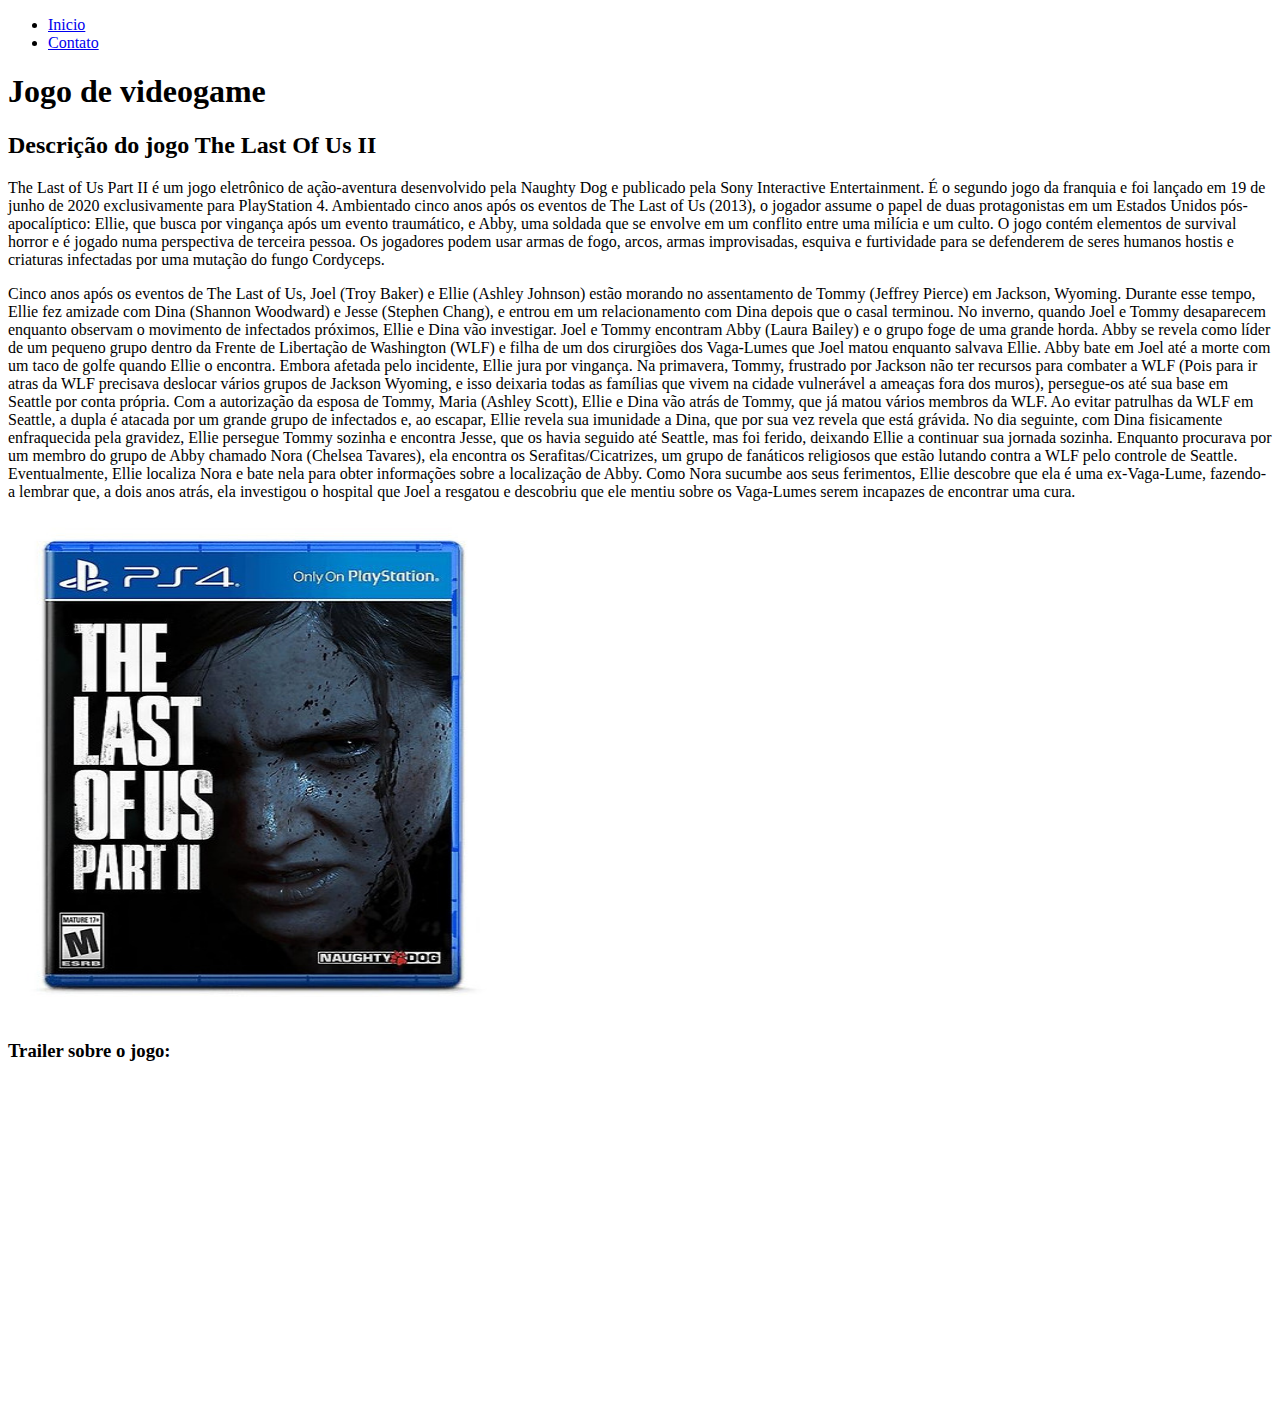
==== index.html @ b9169027 "Subindo as primeiras atividades no front com a generation" ====
<!DOCTYPE html>
<html lang="pt-br">
<head>
    <meta charset="UTF-8">
    <meta http-equiv="X-UA-Compatible" content="IE=edge">
    <meta name="viewport" content="width=device-width, initial-scale=1.0">
    <title>Jogos</title>
</head>
<body>
    <ul>
        <li>
            <a href="index.html"> Inicio </a>
        </li>
        <li>
            <a href="contato.html"> Contato </a>
        </li>
    </ul>



    <h1>Jogo de videogame</h1>

    <h2>Descrição do jogo The Last Of Us II</h2>
    <p>
      The Last of Us Part II é um jogo eletrônico de ação-aventura desenvolvido pela Naughty Dog e publicado pela Sony Interactive Entertainment.
      É o segundo jogo da franquia e foi lançado em 19 de junho de 2020 exclusivamente para PlayStation 4. Ambientado cinco anos após os eventos de The Last of Us (2013), o jogador assume o papel de duas protagonistas em um Estados Unidos pós-apocalíptico: Ellie, que busca por vingança após um evento traumático, e Abby, uma soldada que se envolve em um conflito entre uma milícia e um culto. O jogo contém elementos de survival horror e é jogado numa perspectiva de terceira pessoa. 
      Os jogadores podem usar armas de fogo, arcos, armas improvisadas, esquiva e furtividade para se defenderem de seres humanos hostis e criaturas infectadas por uma mutação do fungo Cordyceps.
        
     </p>    
     <p></p>
      Cinco anos após os eventos de The Last of Us, Joel (Troy Baker) e Ellie (Ashley Johnson) estão morando no assentamento de Tommy (Jeffrey Pierce) em Jackson, Wyoming. Durante esse tempo, Ellie fez amizade com Dina (Shannon Woodward) e Jesse (Stephen Chang), e entrou em um relacionamento com Dina depois que o casal terminou. No inverno, quando Joel e Tommy desaparecem enquanto observam o movimento de infectados próximos, Ellie e Dina vão investigar. Joel e Tommy encontram Abby (Laura Bailey) e o grupo foge de uma grande horda. Abby se revela como líder de um pequeno grupo dentro da Frente de Libertação de Washington (WLF) e filha de um dos cirurgiões dos Vaga-Lumes que Joel matou enquanto salvava Ellie. Abby bate em Joel até a morte com um taco de golfe quando Ellie o encontra. Embora afetada pelo incidente, Ellie jura por vingança.

      Na primavera, Tommy, frustrado por Jackson não ter recursos para combater a WLF (Pois para ir atras da WLF precisava deslocar vários grupos de Jackson Wyoming, e isso deixaria todas as famílias que vivem na cidade vulnerável a ameaças fora dos muros), persegue-os até sua base em Seattle por conta própria. Com a autorização da esposa de Tommy, Maria (Ashley Scott), Ellie e Dina vão atrás de Tommy, que já matou vários membros da WLF. Ao evitar patrulhas da WLF em Seattle, a dupla é atacada por um grande grupo de infectados e, ao escapar, Ellie revela sua imunidade a Dina, que por sua vez revela que está grávida. No dia seguinte, com Dina fisicamente enfraquecida pela gravidez, Ellie persegue Tommy sozinha e encontra Jesse, que os havia seguido até Seattle, mas foi ferido, deixando Ellie a continuar sua jornada sozinha. Enquanto procurava por um membro do grupo de Abby chamado Nora (Chelsea Tavares), ela encontra os Serafitas/Cicatrizes, um grupo de fanáticos religiosos que estão lutando contra a WLF pelo controle de Seattle. Eventualmente, Ellie localiza Nora e bate nela para obter informações sobre a localização de Abby. Como Nora sucumbe aos seus ferimentos, Ellie descobre que ela é uma ex-Vaga-Lume, fazendo-a lembrar que, a dois anos atrás, ela investigou o hospital que Joel a resgatou e descobriu que ele mentiu sobre os Vaga-Lumes serem incapazes de encontrar uma cura.
    </p>

    <img src="assets/img/foto tlou2.jpg" alt="Foto do jogo The Last Of Us II" width="500" height="500">

    <h3>Trailer sobre o jogo:</h3>

    <iframe width="560"
     height="315"
     src="https://www.youtube.com/embed/0Igtxe_kVJE"
     title="YouTube video player" 
     frameborder="0"
     allow="accelerometer; autoplay; clipboard-write; encrypted-media; gyroscope; picture-in-picture" 
     allowfullscreen></iframe>




</body>
</html>
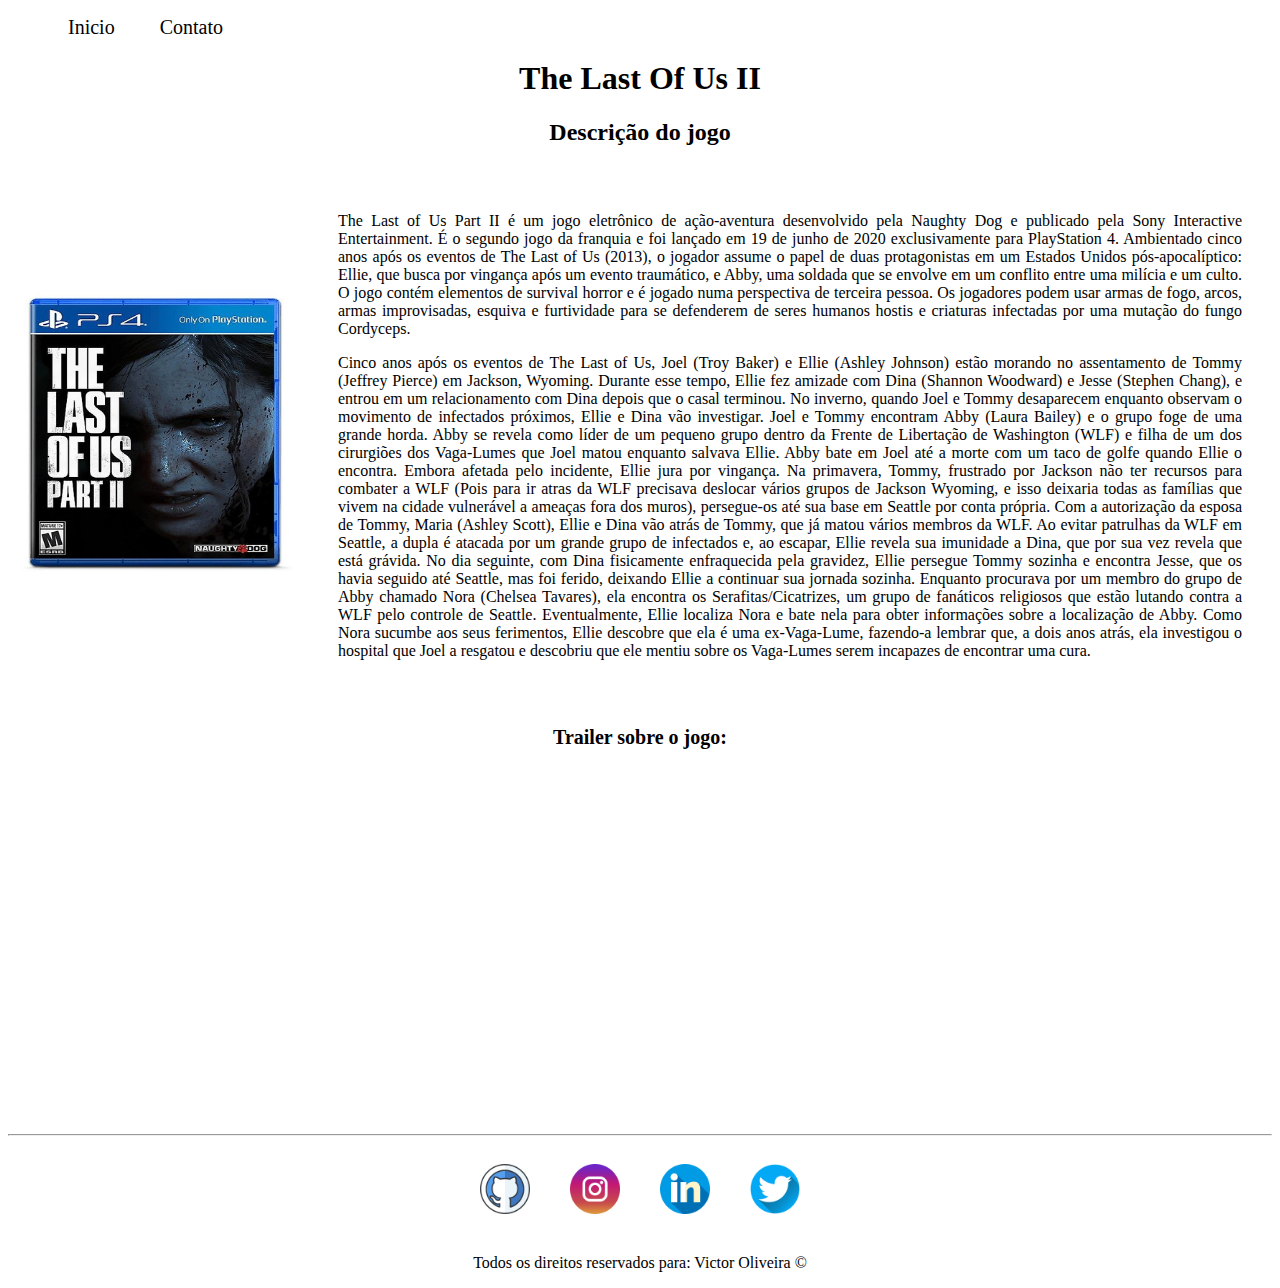
==== commit 18bbb51a: "Estilização do site utilizando CSS puro" ====
--- a/index.html
+++ b/index.html
@@ -1,52 +1,119 @@
-<!DOCTYPE html>
-<html lang="pt-br">
-<head>
-    <meta charset="UTF-8">
-    <meta http-equiv="X-UA-Compatible" content="IE=edge">
-    <meta name="viewport" content="width=device-width, initial-scale=1.0">
-    <title>Jogos</title>
-</head>
-<body>
-    <ul>
-        <li>
-            <a href="index.html"> Inicio </a>
-        </li>
-        <li>
-            <a href="contato.html"> Contato </a>
-        </li>
-    </ul>
-
-
-
-    <h1>Jogo de videogame</h1>
-
-    <h2>Descrição do jogo The Last Of Us II</h2>
-    <p>
-      The Last of Us Part II é um jogo eletrônico de ação-aventura desenvolvido pela Naughty Dog e publicado pela Sony Interactive Entertainment.
-      É o segundo jogo da franquia e foi lançado em 19 de junho de 2020 exclusivamente para PlayStation 4. Ambientado cinco anos após os eventos de The Last of Us (2013), o jogador assume o papel de duas protagonistas em um Estados Unidos pós-apocalíptico: Ellie, que busca por vingança após um evento traumático, e Abby, uma soldada que se envolve em um conflito entre uma milícia e um culto. O jogo contém elementos de survival horror e é jogado numa perspectiva de terceira pessoa. 
-      Os jogadores podem usar armas de fogo, arcos, armas improvisadas, esquiva e furtividade para se defenderem de seres humanos hostis e criaturas infectadas por uma mutação do fungo Cordyceps.
-        
-     </p>    
-     <p></p>
-      Cinco anos após os eventos de The Last of Us, Joel (Troy Baker) e Ellie (Ashley Johnson) estão morando no assentamento de Tommy (Jeffrey Pierce) em Jackson, Wyoming. Durante esse tempo, Ellie fez amizade com Dina (Shannon Woodward) e Jesse (Stephen Chang), e entrou em um relacionamento com Dina depois que o casal terminou. No inverno, quando Joel e Tommy desaparecem enquanto observam o movimento de infectados próximos, Ellie e Dina vão investigar. Joel e Tommy encontram Abby (Laura Bailey) e o grupo foge de uma grande horda. Abby se revela como líder de um pequeno grupo dentro da Frente de Libertação de Washington (WLF) e filha de um dos cirurgiões dos Vaga-Lumes que Joel matou enquanto salvava Ellie. Abby bate em Joel até a morte com um taco de golfe quando Ellie o encontra. Embora afetada pelo incidente, Ellie jura por vingança.
-
-      Na primavera, Tommy, frustrado por Jackson não ter recursos para combater a WLF (Pois para ir atras da WLF precisava deslocar vários grupos de Jackson Wyoming, e isso deixaria todas as famílias que vivem na cidade vulnerável a ameaças fora dos muros), persegue-os até sua base em Seattle por conta própria. Com a autorização da esposa de Tommy, Maria (Ashley Scott), Ellie e Dina vão atrás de Tommy, que já matou vários membros da WLF. Ao evitar patrulhas da WLF em Seattle, a dupla é atacada por um grande grupo de infectados e, ao escapar, Ellie revela sua imunidade a Dina, que por sua vez revela que está grávida. No dia seguinte, com Dina fisicamente enfraquecida pela gravidez, Ellie persegue Tommy sozinha e encontra Jesse, que os havia seguido até Seattle, mas foi ferido, deixando Ellie a continuar sua jornada sozinha. Enquanto procurava por um membro do grupo de Abby chamado Nora (Chelsea Tavares), ela encontra os Serafitas/Cicatrizes, um grupo de fanáticos religiosos que estão lutando contra a WLF pelo controle de Seattle. Eventualmente, Ellie localiza Nora e bate nela para obter informações sobre a localização de Abby. Como Nora sucumbe aos seus ferimentos, Ellie descobre que ela é uma ex-Vaga-Lume, fazendo-a lembrar que, a dois anos atrás, ela investigou o hospital que Joel a resgatou e descobriu que ele mentiu sobre os Vaga-Lumes serem incapazes de encontrar uma cura.
-    </p>
-
-    <img src="assets/img/foto tlou2.jpg" alt="Foto do jogo The Last Of Us II" width="500" height="500">
-
-    <h3>Trailer sobre o jogo:</h3>
-
-    <iframe width="560"
-     height="315"
-     src="https://www.youtube.com/embed/0Igtxe_kVJE"
-     title="YouTube video player" 
-     frameborder="0"
-     allow="accelerometer; autoplay; clipboard-write; encrypted-media; gyroscope; picture-in-picture" 
-     allowfullscreen></iframe>
-
-
-
-
-</body>
+<!DOCTYPE html>
+<html lang="pt-br">
+
+<head>
+    <meta charset="UTF-8">
+    <meta http-equiv="X-UA-Compatible" content="IE=edge">
+    <meta name="viewport" content="width=device-width, initial-scale=1.0">
+    <title>Jogos</title>
+
+    <link rel="stylesheet" href="assets/css/estilo.css">
+
+</head>
+
+<body>
+    
+    <ul id="menu">
+        <li>
+            <a href="index.html"> Inicio </a>
+        </li>
+        <li>
+            <a href="contato.html"> Contato </a>
+        </li>
+    </ul>
+
+    <h1 class="center">The Last Of Us II</h1>
+
+    <h2 class="center">Descrição do jogo</h2>
+
+
+    <div class="container">
+        
+    <div>
+          <img class="br-50" src="assets/img/foto tlou2.jpg" alt="Foto do jogo The Last Of Us II" width="300" height="300">
+    </div>
+        <div class="p30">
+            <p class="justify">
+                The Last of Us Part II é um jogo eletrônico de ação-aventura desenvolvido pela Naughty Dog e publicado pela Sony
+                Interactive Entertainment.
+                É o segundo jogo da franquia e foi lançado em 19 de junho de 2020 exclusivamente para PlayStation 4. Ambientado
+                cinco anos após os eventos de The Last of Us (2013), o jogador assume o papel de duas protagonistas em um
+                Estados Unidos pós-apocalíptico: Ellie, que busca por vingança após um evento traumático, e Abby, uma soldada
+                que se envolve em um conflito entre uma milícia e um culto. O jogo contém elementos de survival horror e é
+                jogado numa perspectiva de terceira pessoa.
+                Os jogadores podem usar armas de fogo, arcos, armas improvisadas, esquiva e furtividade para se defenderem de
+                seres humanos hostis e criaturas infectadas por uma mutação do fungo Cordyceps.
+        
+            </p>
+            <p class="justify">
+               Cinco anos após os eventos de The Last of Us, Joel (Troy Baker) e Ellie (Ashley Johnson) estão morando no
+               assentamento de Tommy (Jeffrey Pierce) em Jackson, Wyoming. Durante esse tempo, Ellie fez amizade com Dina (Shannon
+               Woodward) e Jesse (Stephen Chang), e entrou em um relacionamento com Dina depois que o casal terminou. No inverno,
+               quando Joel e Tommy desaparecem enquanto observam o movimento de infectados próximos, Ellie e Dina vão investigar.
+               Joel e Tommy encontram Abby (Laura Bailey) e o grupo foge de uma grande horda. Abby se revela como líder de um
+               pequeno grupo dentro da Frente de Libertação de Washington (WLF) e filha de um dos cirurgiões dos Vaga-Lumes que
+               Joel matou enquanto salvava Ellie. Abby bate em Joel até a morte com um taco de golfe quando Ellie o encontra.
+               Embora afetada pelo incidente, Ellie jura por vingança.
+        
+               Na primavera, Tommy, frustrado por Jackson não ter recursos para combater a WLF (Pois para ir atras da WLF precisava
+               deslocar vários grupos de Jackson Wyoming, e isso deixaria todas as famílias que vivem na cidade vulnerável a
+               ameaças fora dos muros), persegue-os até sua base em Seattle por conta própria. Com a autorização da esposa de
+               Tommy, Maria (Ashley Scott), Ellie e Dina vão atrás de Tommy, que já matou vários membros da WLF. Ao evitar
+               patrulhas da WLF em Seattle, a dupla é atacada por um grande grupo de infectados e, ao escapar, Ellie revela sua
+               imunidade a Dina, que por sua vez revela que está grávida. No dia seguinte, com Dina fisicamente enfraquecida pela
+               gravidez, Ellie persegue Tommy sozinha e encontra Jesse, que os havia seguido até Seattle, mas foi ferido, deixando
+               Ellie a continuar sua jornada sozinha. Enquanto procurava por um membro do grupo de Abby chamado Nora (Chelsea
+               Tavares), ela encontra os Serafitas/Cicatrizes, um grupo de fanáticos religiosos que estão lutando contra a WLF pelo
+               controle de Seattle. Eventualmente, Ellie localiza Nora e bate nela para obter informações sobre a localização de
+               Abby. Como Nora sucumbe aos seus ferimentos, Ellie descobre que ela é uma ex-Vaga-Lume, fazendo-a lembrar que, a
+               dois anos atrás, ela investigou o hospital que Joel a resgatou e descobriu que ele mentiu sobre os Vaga-Lumes serem
+               incapazes de encontrar uma cura.
+
+        </div>
+
+       
+    
+    
+    </div>
+
+    <h3 class="center1">Trailer sobre o jogo:</h3>
+
+ <div class="container mb-50">
+    <iframe
+    width="560" 
+    height="315" 
+    src="https://www.youtube.com/embed/0Igtxe_kVJE" 
+    title="YouTube video player"
+    frameborder="0" 
+    allow="accelerometer; autoplay; clipboard-write; encrypted-media; gyroscope; picture-in-picture"
+    allowfullscreen>
+    </iframe>
+</div>
+
+<hr>
+<footer>
+
+    <div class="container">
+    <a href="https://github.com/vxtxbryan" target="_blank">
+        <img class="tm-social" src="assets/img/github.png" alt="Logo do GitHub">
+    </a>
+    <a href="https://instagram.com/vxtxbryan_?igshid=YmMyMTA2M2Y=" target="_blank">
+        <img class="tm-social" src="assets/img/instagram.png" alt="Logo do Instagram">
+    </a>
+    <a href="https://www.linkedin.com/in/victor-oliveira-275836231/" target="_blank">
+        <img class="tm-social" src="assets/img/linkedin.png" alt="Logo do Linkedin">
+    </a>
+    <a href="https://twitter.com/vxtxbryan_" target="_blank">
+        <img class="tm-social" src="assets/img/twitter.png" alt="Logo do Twitter">
+    </a>
+    </div>
+
+    <p class="center">
+        Todos os direitos reservados para: Victor Oliveira &copy
+    </p>
+</footer>
+
+
+</body>
+
 </html>--- a/assets/css/estilo.css
+++ b/assets/css/estilo.css
@@ -0,0 +1,59 @@
+/*Estilo da página index.html*/
+.center{
+    text-align: center;
+    
+}
+
+
+.center1{
+    text-align: center;
+    font-size: 20px;
+    
+}
+
+.justify{
+    text-align: justify;
+}
+
+.container{
+    display: flex;
+    flex-flow: row;
+    justify-content: center;
+    align-items: center;
+}
+
+#menu li {
+    display: inline;
+    padding: 20px;
+    font-size: 20px;
+    
+}
+
+#menu li a{
+    text-decoration: none;
+    color: black;
+}
+
+#menu li a:hover{
+    color: rgb(243, 175, 5);
+}
+
+.p30{
+    padding: 30px;
+}
+
+.tm-social{
+    width: 50px;
+    height: 50px;
+    padding: 20px;
+}
+
+.mb-50{
+    margin-bottom: 50px;
+}
+
+/*Estilo da página contato.html*/
+
+.ml-50{
+    margin-left: 50px;
+}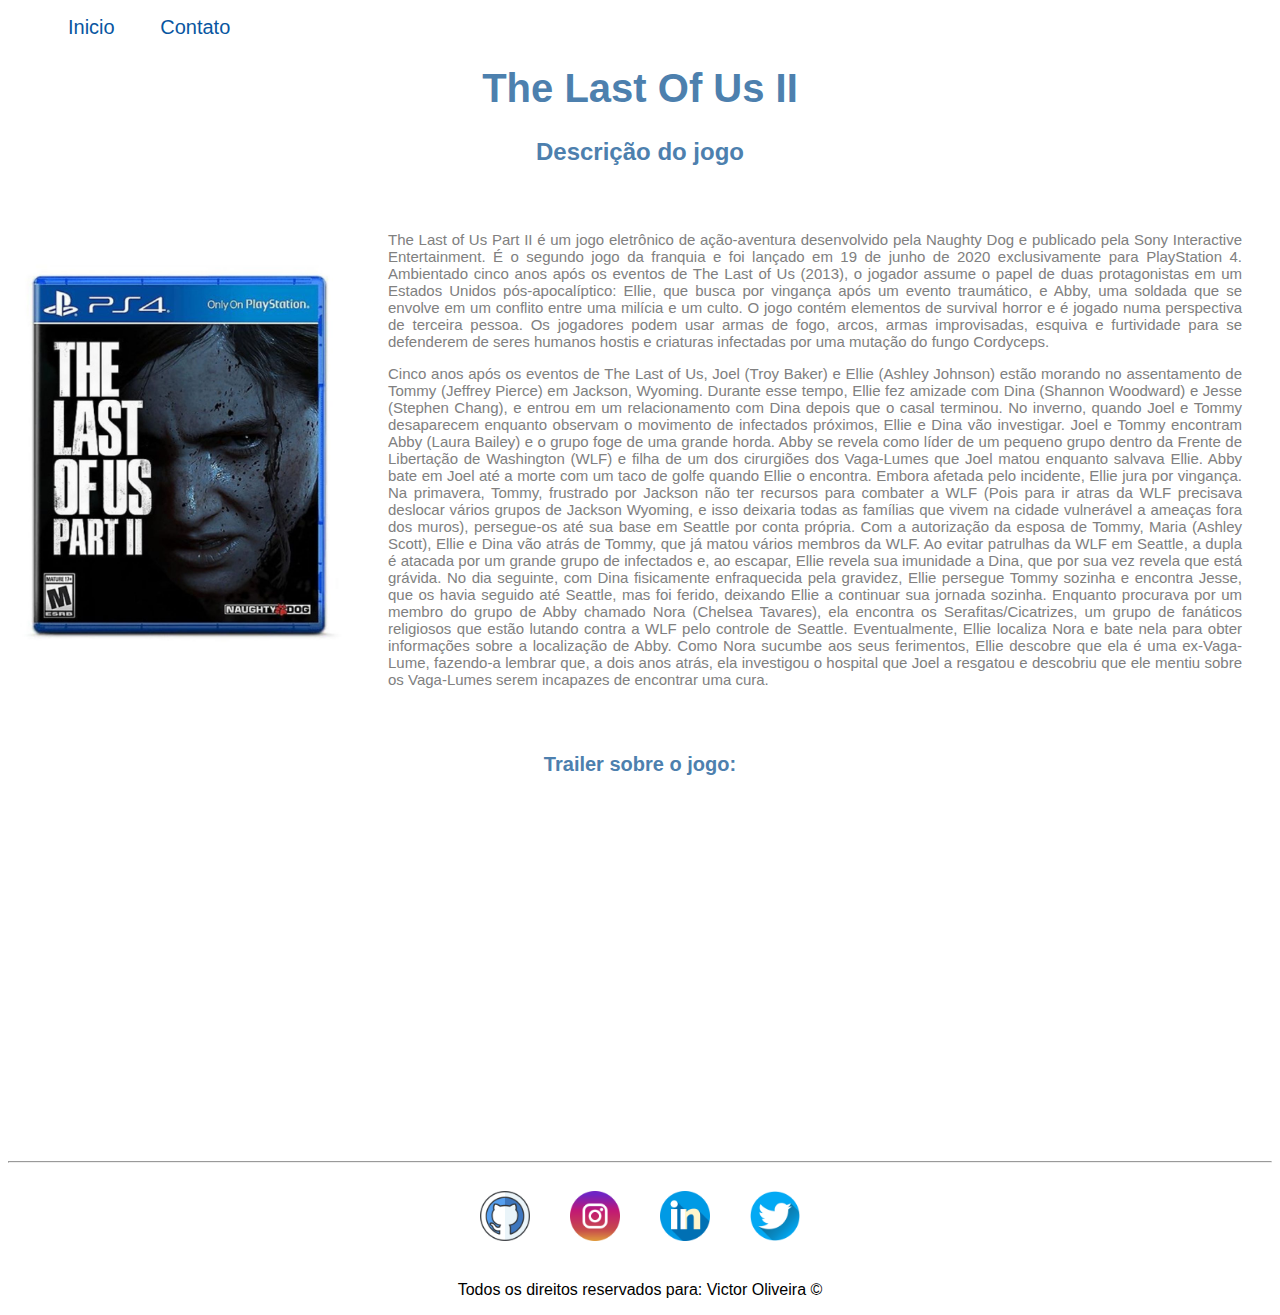
==== commit c807178e: "Validando através do JavaScript" ====
--- a/index.html
+++ b/index.html
@@ -5,7 +5,7 @@
     <meta charset="UTF-8">
     <meta http-equiv="X-UA-Compatible" content="IE=edge">
     <meta name="viewport" content="width=device-width, initial-scale=1.0">
-    <title>Jogos</title>
+    <title>Jogo</title>
 
     <link rel="stylesheet" href="assets/css/estilo.css">
 
@@ -22,15 +22,14 @@
         </li>
     </ul>
 
-    <h1 class="center">The Last Of Us II</h1>
+    <h1 class="center header1">The Last Of Us II</h1> 
 
-    <h2 class="center">Descrição do jogo</h2>
-
+    <h2 class="center header2">Descrição do jogo</h2>
 
     <div class="container">
         
     <div>
-          <img class="br-50" src="assets/img/foto tlou2.jpg" alt="Foto do jogo The Last Of Us II" width="300" height="300">
+          <img class="br-50" src="assets/img/foto tlou2.jpg" alt="Foto do jogo The Last Of Us II" width="350" height="400">
     </div>
         <div class="p30">
             <p class="justify">
@@ -76,7 +75,7 @@
     
     </div>
 
-    <h3 class="center1">Trailer sobre o jogo:</h3>
+    <h3 class="center1 header2">Trailer sobre o jogo:</h3>
 
  <div class="container mb-50">
     <iframe
@@ -108,11 +107,14 @@
     </a>
     </div>
 
-    <p class="center">
+    <p class="copy">
         Todos os direitos reservados para: Victor Oliveira &copy
     </p>
 </footer>
 
+<script 
+src="./assets/scripts/script.js">
+</script>
 
 </body>
 
--- a/assets/css/estilo.css
+++ b/assets/css/estilo.css
@@ -4,6 +4,42 @@
     
 }
 
+.header1{
+    color: #4d80ae;
+    font-size: 40px;
+    font-family:Arial, Helvetica, sans-serif;
+}
+
+.header2{
+    color: #4d80ae;
+    font-family: 'Trebuchet MS', 'Lucida Sans Unicode', 'Lucida Grande', 'Lucida Sans', Arial, sans-serif;
+}
+
+.header3{
+    color: grey;
+    text-align: center;
+    font-family: 'Lucida Sans', 'Lucida Sans Regular', 'Lucida Grande', 'Lucida Sans Unicode', Geneva, Verdana, sans-serif;
+    font-size: 25px;
+}
+
+.borda {
+    border-width: medium;
+    border-style: solid;
+    border-color: grey
+    }
+
+.endereço{
+    text-align: center;
+    color: grey;
+    font-family: 'Lucida Sans', 'Lucida Sans Regular', 'Lucida Grande', 'Lucida Sans Unicode', Geneva, Verdana, sans-serif;
+    font-size: 15px;
+}
+
+.caixa{
+    font-size: 15px;
+    text-align: justify;
+    color: grey;
+}
 
 .center1{
     text-align: center;
@@ -13,6 +49,7 @@
 
 .justify{
     text-align: justify;
+    font-family: Arial, Helvetica, sans-serif;
 }
 
 .container{
@@ -31,15 +68,18 @@
 
 #menu li a{
     text-decoration: none;
-    color: black;
+    font-family: 'Franklin Gothic Medium', 'Arial Narrow', Arial, sans-serif;
+    color: #0856A1
 }
 
 #menu li a:hover{
-    color: rgb(243, 175, 5);
+    color: black;
 }
 
 .p30{
     padding: 30px;
+    color: grey;
+    font-size: 15px;
 }
 
 .tm-social{
@@ -52,8 +92,13 @@
     margin-bottom: 50px;
 }
 
+.copy{
+    text-align: center;
+    font-family: 'Segoe UI', Tahoma, Geneva, Verdana, sans-serif;
+    color: black
+}
 /*Estilo da página contato.html*/
 
 .ml-50{
     margin-left: 50px;
-}+}
